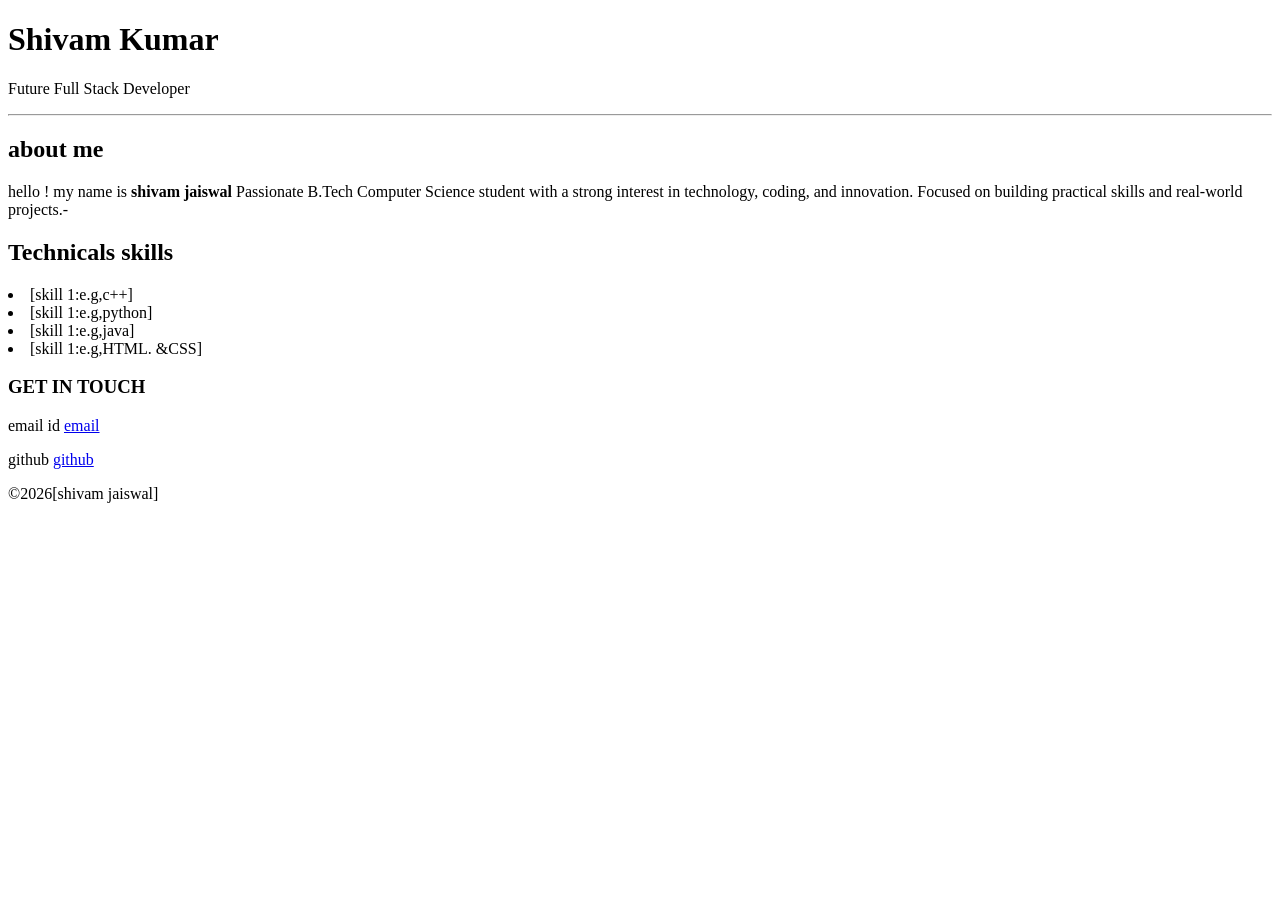
==== index.html @ 529ce40e "first commit" ====
<!DOCTYPE html>
<html lang="en">
<head>
    <meta charset="UTF-8">
    <meta name="viewport" content="width=device-width, initial-scale=1.0">
    <title>my portfolio</title>
    <!-- css link -->
     <link rel="styleshhet" href="style.css">
</head>
<body>
    <!-- header -->
     <header>
        <h1> Shivam Kumar</h1>
        <p> Future Full Stack Developer</p>

     </header>
    <hr>
    <!-- about section -->
     <section id="about">
<h2> about me</h2>
<p> hello ! my name is <strong> shivam jaiswal</strong> Passionate B.Tech Computer Science student with a strong interest in technology, coding, and innovation. Focused on building practical skills and real-world projects.-</p>

     </section>
     <!-- skills -->
      <section id="skills">
      <h2> Technicals skills</h2>
      <ui>
        <li> [skill 1:e.g,c++]</li>
        <li> [skill 1:e.g,python]</li>
        <li> [skill 1:e.g,java]</li>
        <li> [skill 1:e.g,HTML. &CSS]</li>
      </ui>
      </section>
      <section id="contact">
        <h3> GET IN TOUCH</h3>
        <p>email id <a href="jaiswalshivam95085@gmail.com"> email</a> </p>
        <p>github <a href="https://github.com/shivamjaiswal-code"> github</a> </p>




      </section>
      <footer>
        <p> &copy;2026[shivam jaiswal]</p>
      </footer>
</body>
</html>
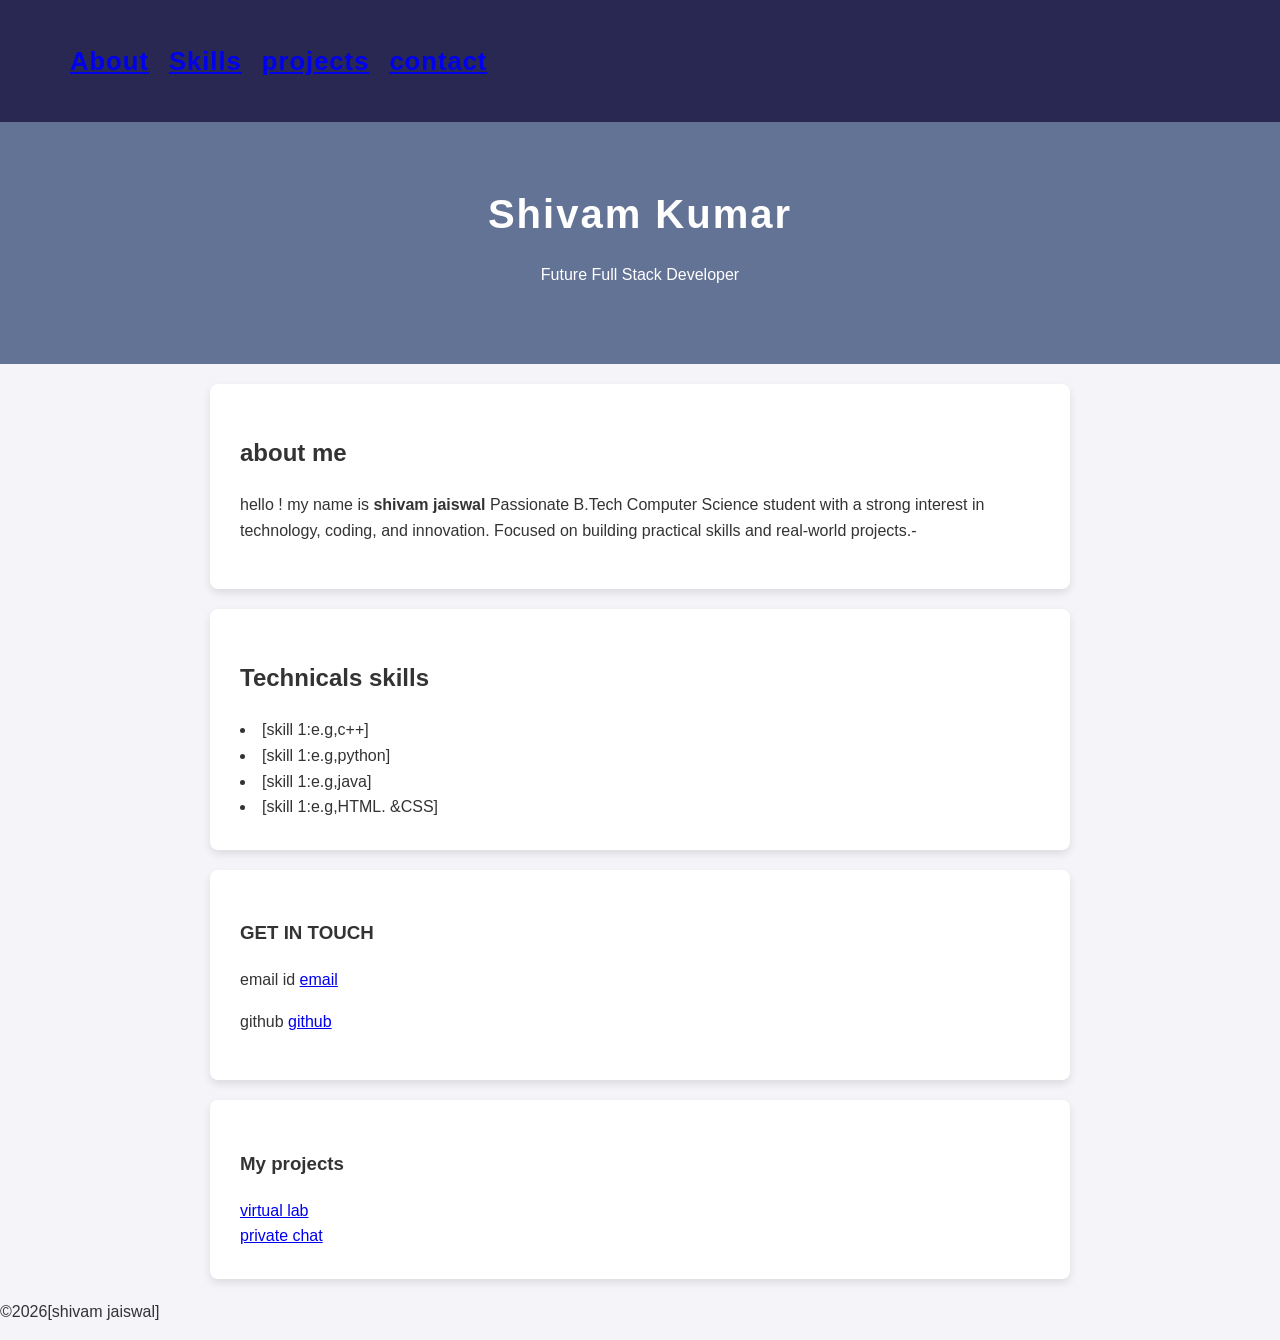
==== commit c8d92f60: "adding nav bar" ====
--- a/index.html
+++ b/index.html
@@ -5,16 +5,26 @@
     <meta name="viewport" content="width=device-width, initial-scale=1.0">
     <title>my portfolio</title>
     <!-- css link -->
-     <link rel="styleshhet" href="style.css">
+     <link rel="stylesheet" href="style.css">
 </head>
 <body>
+  <nav>
+    <h2>
+      <ul>
+        <li> <a href= "#about"> About</a></li>
+        <li> <a href= "#skills">Skills</a></li>
+        <li> <a href= "#projects">projects</a></li>
+        <li> <a href= "#contact"> contact</a></li>
+      </ul>
+    </h2>
+  </nav>
     <!-- header -->
      <header>
         <h1> Shivam Kumar</h1>
         <p> Future Full Stack Developer</p>
 
      </header>
-    <hr>
+    
     <!-- about section -->
      <section id="about">
 <h2> about me</h2>
@@ -35,10 +45,13 @@
         <h3> GET IN TOUCH</h3>
         <p>email id <a href="jaiswalshivam95085@gmail.com"> email</a> </p>
         <p>github <a href="https://github.com/shivamjaiswal-code"> github</a> </p>
+      </section>
 
-
-
-
+      <section id="projects">
+        <h3> My projects</h3>
+         <a href="https://teal-gaufre-6d82c1.netlify.app/">virtual lab </a> <br>
+         <a href="https://dulcet-stardust-1e7178.netlify.app/">private chat </a> 
+        
       </section>
       <footer>
         <p> &copy;2026[shivam jaiswal]</p>
--- a/style.css
+++ b/style.css
@@ -0,0 +1,65 @@
+body{
+    margin:0;
+    font-family:'Segeo UI','Segoe UI', Tahoma, Geneva, Verdana, sans-serif;
+    line-height: 1.6;
+    background-color: #f4f4f9;
+    color: #333;
+}
+/* 2. HEADER - The top dark bar */
+header {
+    background-color: #637396; 
+    color: white;
+    text-align: center;
+    padding: 60px 20px; 
+}
+
+header h1 {
+    margin: 0;
+    font-size: 2.5rem;
+    letter-spacing: 2px;
+}
+
+
+/* 3. SECTIONS - Creating white cards for content  */
+section {
+    max-width: 800px; 
+    margin: 20px auto; 
+    padding: 30px;
+    background: white;
+    border-radius: 8px; 
+    box-shadow: 0 4px 8px rgba(0,0,0,0.1); 
+}
+nav{
+    display:flex;
+    justify-content: space-between;
+    align-items:center;
+    background-color: #282852;
+    color:white;
+    padding:15px 30px;
+
+}
+nav h2{
+    margin:0;
+    border:none;
+    color:#ffffff;
+    font-size:1.6rem;
+    letter-spacing: 1px;
+}
+nav ul{
+    display:flex;
+    list-style: none;
+    gap:20px;
+
+}
+nav ul li{
+    background:none;
+    border:none;
+    padding:0;
+}
+nav ul li a:hover{
+    color:#3498ab;
+}
+#projects p{
+    font-style: italic;
+    color: #9b9393;
+}
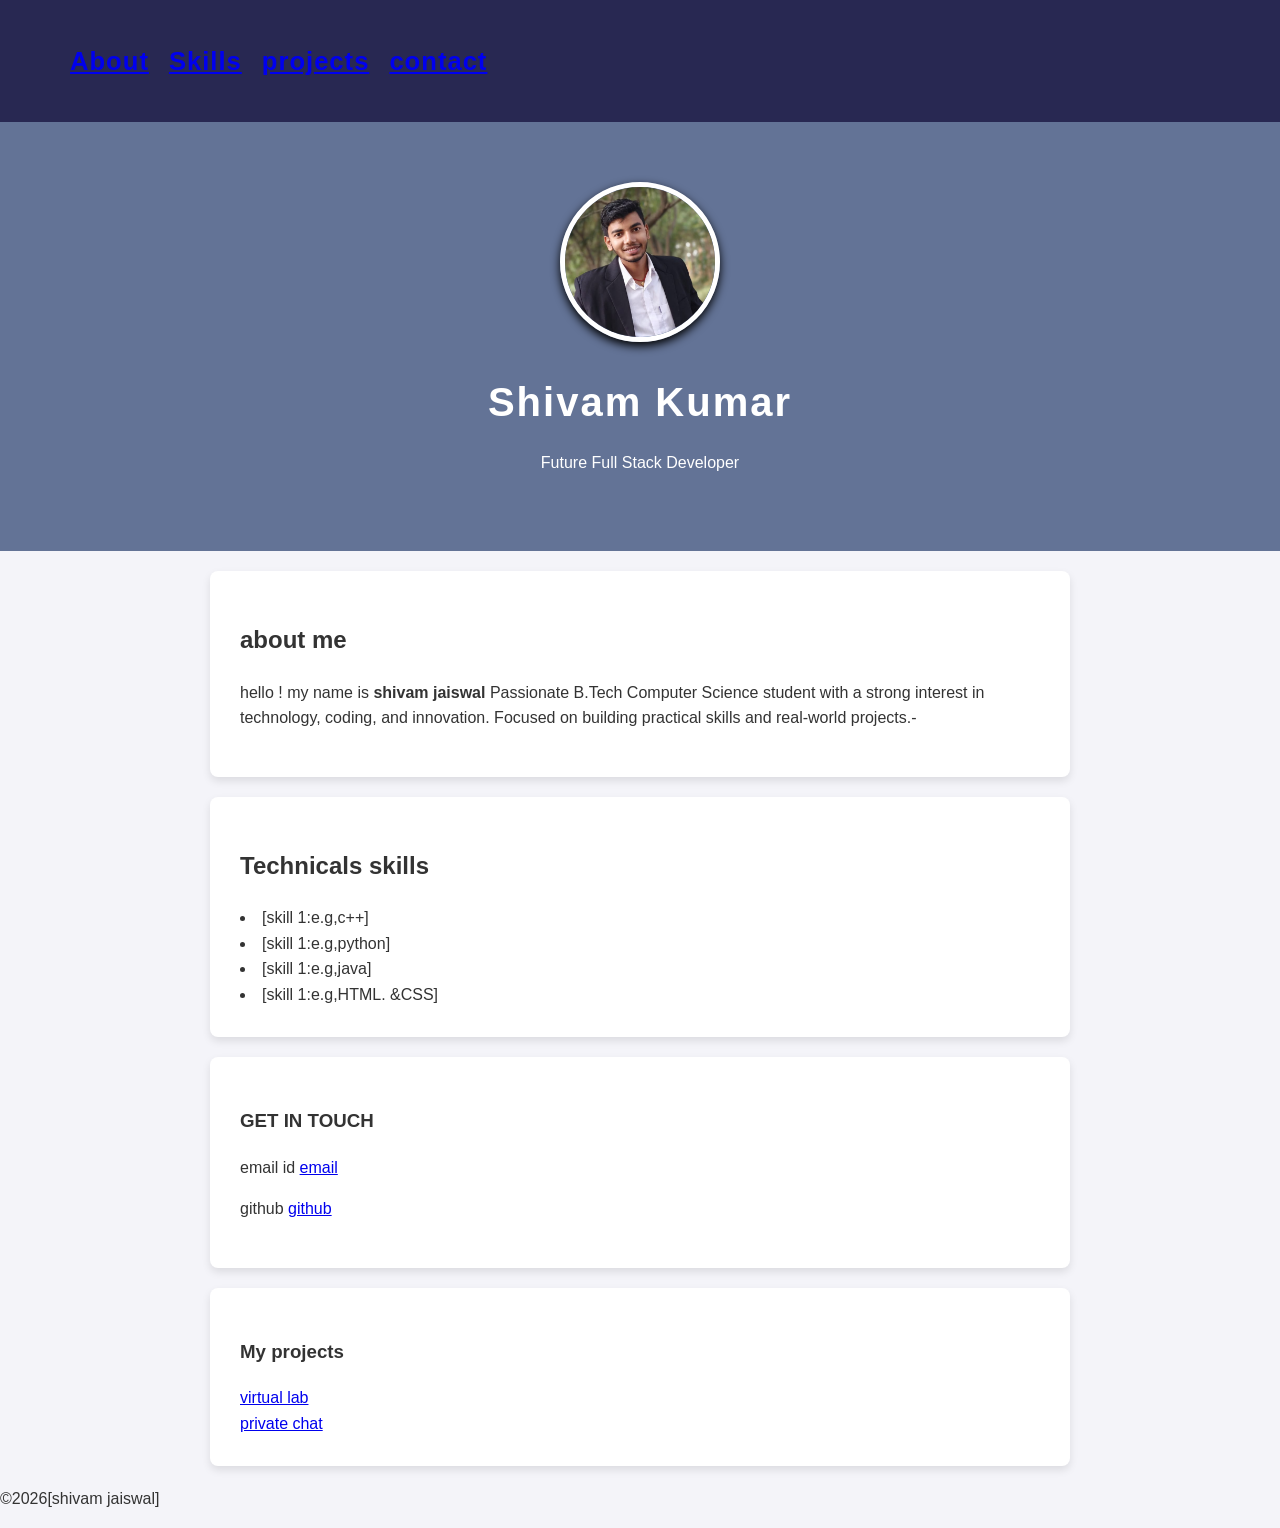
==== commit 7b747a87: "add photo" ====
--- a/index.html
+++ b/index.html
@@ -20,6 +20,7 @@
   </nav>
     <!-- header -->
      <header>
+      <img src="image.png" alt="myphoto"class="profile-image">
         <h1> Shivam Kumar</h1>
         <p> Future Full Stack Developer</p>
 
--- a/style.css
+++ b/style.css
@@ -18,7 +18,15 @@
     font-size: 2.5rem;
     letter-spacing: 2px;
 }
-
+.profile-image{
+    width:150px;
+    height: 150px;
+    border-radius: 50%;
+    object-fit:cover;
+    border: 5px solid white;
+    margin-bottom:20px;
+    box-shadow:0 4px 10px rgba(0,0,0,3) ;
+}
 
 /* 3. SECTIONS - Creating white cards for content  */
 section {
@@ -62,4 +70,5 @@
 #projects p{
     font-style: italic;
     color: #9b9393;
+    
 }
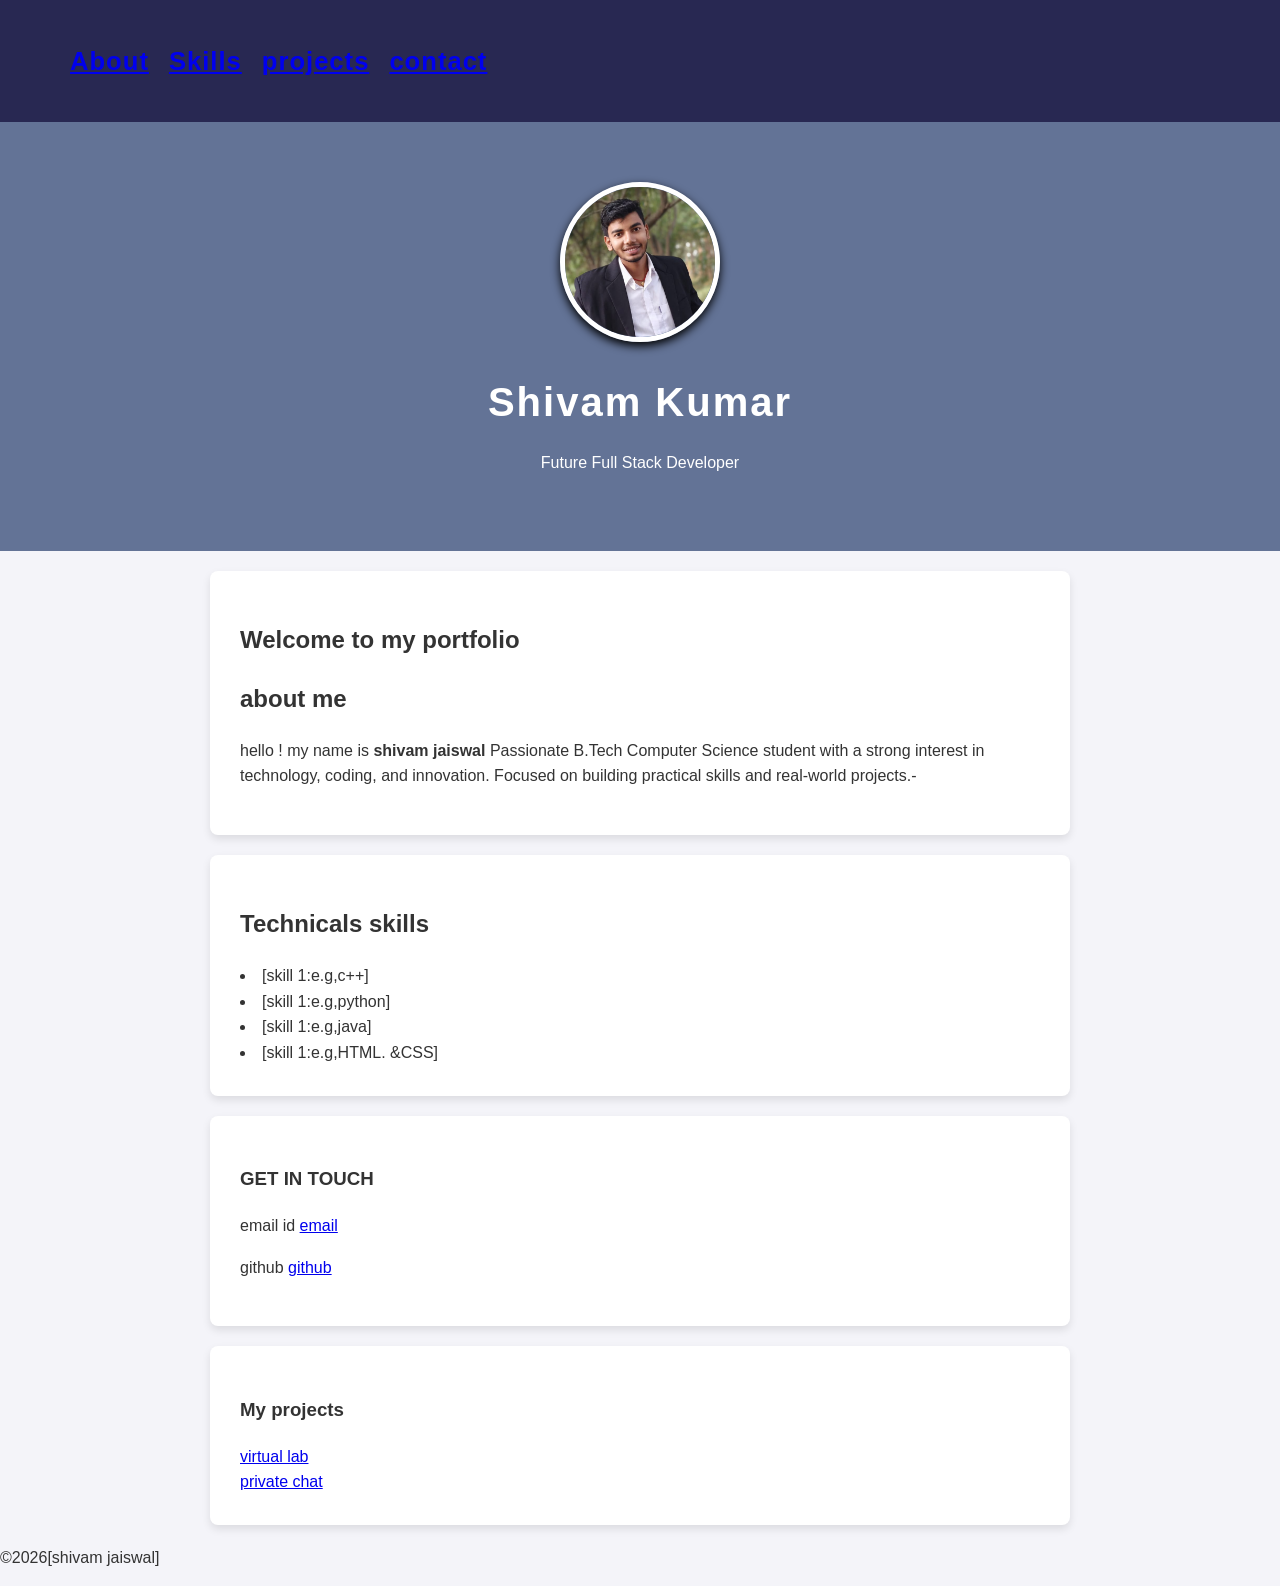
==== commit 34b5a82f: "welcome" ====
--- a/index.html
+++ b/index.html
@@ -28,6 +28,7 @@
     
     <!-- about section -->
      <section id="about">
+      <h2>Welcome to my portfolio</h2>
 <h2> about me</h2>
 <p> hello ! my name is <strong> shivam jaiswal</strong> Passionate B.Tech Computer Science student with a strong interest in technology, coding, and innovation. Focused on building practical skills and real-world projects.-</p>
 
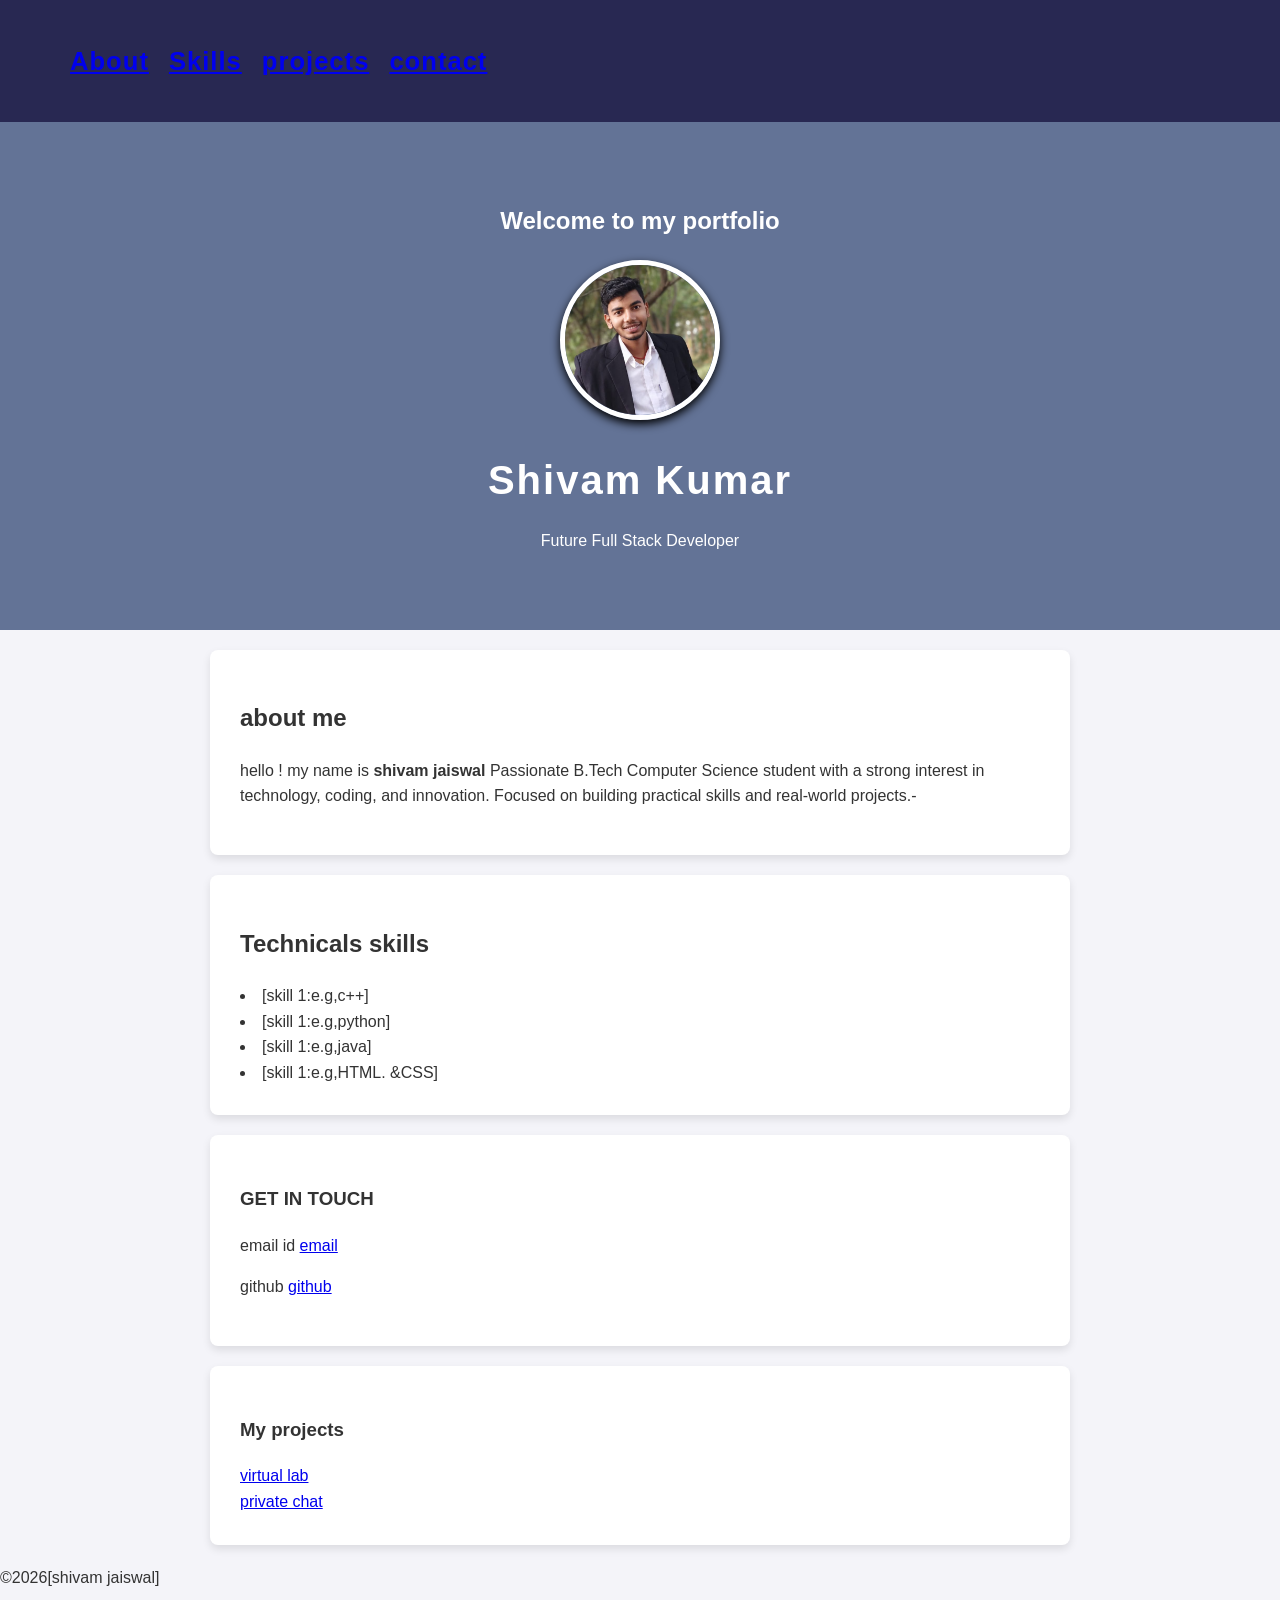
==== commit c006d816: "welcome to my portfolio" ====
--- a/index.html
+++ b/index.html
@@ -20,6 +20,7 @@
   </nav>
     <!-- header -->
      <header>
+      <h2>Welcome to my portfolio</h2>
       <img src="image.png" alt="myphoto"class="profile-image">
         <h1> Shivam Kumar</h1>
         <p> Future Full Stack Developer</p>
@@ -28,7 +29,6 @@
     
     <!-- about section -->
      <section id="about">
-      <h2>Welcome to my portfolio</h2>
 <h2> about me</h2>
 <p> hello ! my name is <strong> shivam jaiswal</strong> Passionate B.Tech Computer Science student with a strong interest in technology, coding, and innovation. Focused on building practical skills and real-world projects.-</p>
 
